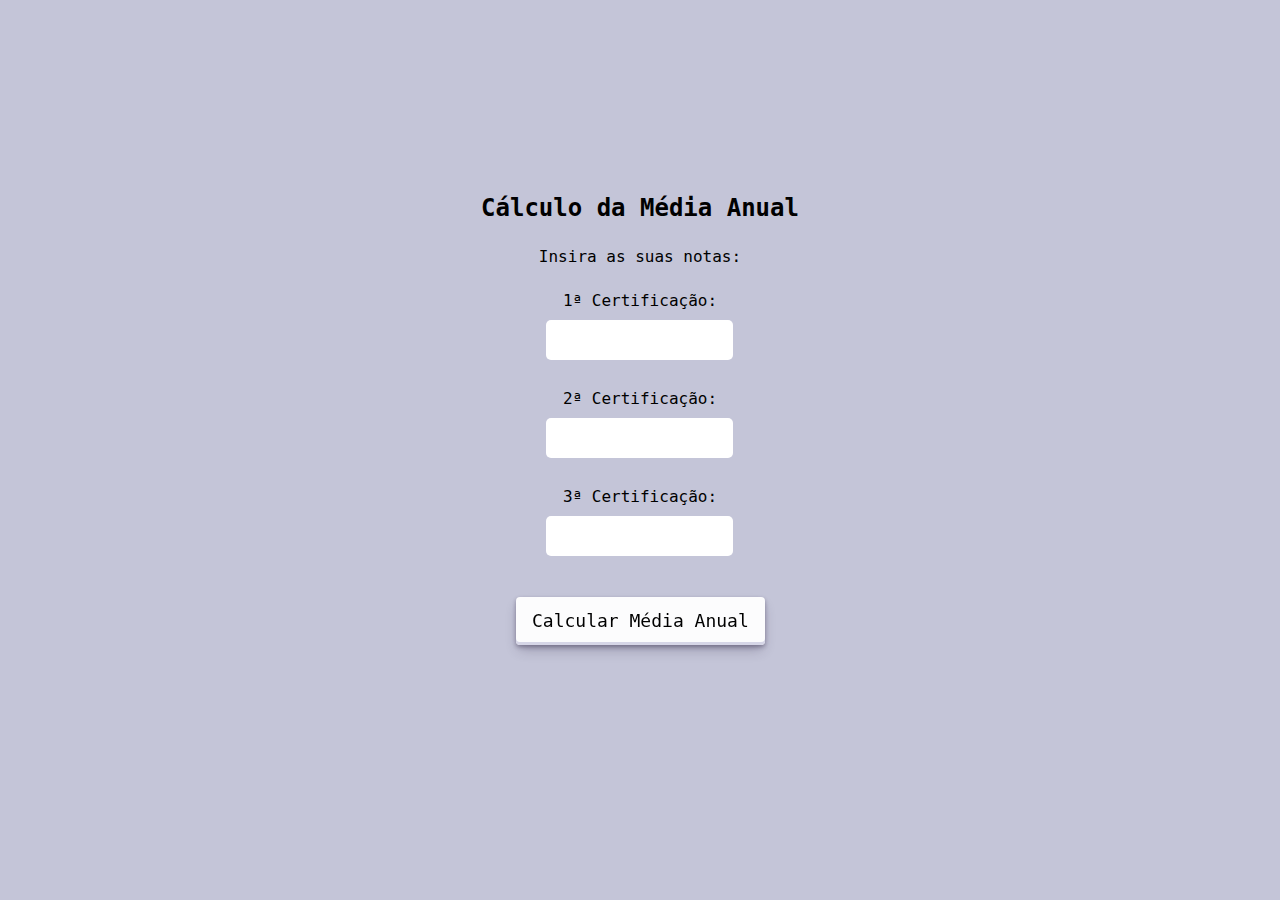
==== mediaanual.html @ dec22cfc "Add files via upload" ====
<!DOCTYPE html>
<html lang="pt-br">
<head>
<meta charset="UTF-8">
<meta name="viewport" content="width=device-width, initial-scale=1.0">
<link rel="stylesheet" type="text/css" href="style.css" />
<link rel="shortcut icon" type="imagex/png" href="logocalc.png">
<title>Média Anual</title>
</head>
<body>

<div class="padrao">
  <h2>Cálculo da Média Anual</h2>
  <p>Insira as suas notas:</p>

  <label for="nota1">1ª Certificação:</label>
  <input type="number" id="nota1" step="0.01"><br>

  <label for="nota2">2ª Certificação:</label>
  <input type="number" id="nota2" step="0.01"><br>

  <label for="nota3">3ª Certificação:</label>
  <input type="number" id="nota3" step="0.01"><br>

  <button onclick="calcularMediaAnual()">Calcular Média Anual</button>

  <p id="mediaAnualResultado"></p>
</div>

<script>

function calcularMediaAnual() {
  const nota1 = parseFloat(document.getElementById("nota1").value);
  const nota2 = parseFloat(document.getElementById("nota2").value);
  const nota3 = parseFloat(document.getElementById("nota3").value);

  if (isNaN(nota1) || isNaN(nota2) || isNaN(nota3)) {
    document.getElementById("mediaAnualResultado").textContent = "Por favor, insira notas válidas.";
    return;
  }

  const mediaAnual = (3 * nota1 + 3 * nota2 + 4 * nota3) / 10;
  document.getElementById("mediaAnualResultado").textContent = `A sua média anual é: ${mediaAnual.toFixed(2)}`;
}
</script>
</body>
</html>
---- style.css ----
* {
  margin: 0;
  padding: 0;
}

body {
  font-family: "JetBrains Mono", monospace;
  background-color: rgb(196, 197, 216);
  display: flex;
  flex-direction: column;
  align-items: center;
  height: 100vh;
}

footer {
  font-weight: bold;
  background-color: #272957; 
  color: #fff; 
  text-align: center; 
  padding: 10px 0; 
  position: absolute; 
  bottom: 0; 
  width: 100%; 
}
.logo {
  width: 130px;
  height: 130px;
  margin-top: 20px;
  border-radius: 55px;
  margin-bottom: 15px;
}

a {
  text-decoration: none;
  color: #272957
}

button {
  margin: 12px;
  align-items: center;
  appearance: none;
  background-color: #FCFCFD;
  border-radius: 4px;
  border-width: 0;
  box-shadow: rgba(45, 35, 66, 0.4) 0 2px 4px, rgba(45, 35, 66, 0.3) 0 7px 13px -3px, #D6D6E7 0 -3px 0 inset;
  box-sizing: border-box;
  cursor: pointer;
  display: inline-flex;
  font-family: "JetBrains Mono", monospace;
  height: 48px;
  justify-content: center;
  line-height: 1;
  list-style: none;
  overflow: hidden;
  padding-left: 16px;
  padding-right: 16px;
  position: relative;
  text-align: left;
  text-decoration: none;
  transition: box-shadow .15s, transform .15s;
  user-select: none;
  -webkit-user-select: none;
  touch-action: manipulation;
  white-space: nowrap;
  will-change: box-shadow, transform;
  font-size: 18px;
  align-self: center;
}

button:focus {
  box-shadow: #D6D6E7 0 0 0 1.5px inset, rgba(45, 35, 66, 0.4) 0 2px 4px, rgba(45, 35, 66, 0.3) 0 7px 13px -3px, #D6D6E7 0 -3px 0 inset;
}

button:hover {
  box-shadow: rgba(45, 35, 66, 0.4) 0 4px 8px, rgba(45, 35, 66, 0.3) 0 7px 13px -3px, #D6D6E7 0 -3px 0 inset;
  transform: translateY(-2px);
}

button:active {
  box-shadow: #D6D6E7 0 3px 7px inset;
  transform: translateY(2px);
}

.padrao {
  display: flex;
  flex-direction: column;
  align-items: center;
  justify-content: center;
  text-align: center;
  height: 100vh;
}

.padrao input {
  margin: 10px;
  border: none;
  border-radius: 5px;
  height: 30px;
  padding: 5px;
}

.padrao p {
  text-align: center;
  margin: 25px;
}

.padrao h2 {
  text-align: center;
}


@media (max-width: 768px) {
  .logo {
    width: 100px;
    height: 100px;
  }

  button {
    font-size: 16px;
    height: 40px;
  }
}


@media (min-width: 769px) {
  .logo {
    width: 130px;
    height: 130px;
  }

  button {
    font-size: 18px;
    height: 48px;
  }
}

.rodape {
  text-decoration: none;
  position: relative;
  font-size: 17px;
}

.rodape::before {
  content: '';
  background-color: #27295748;
  position: absolute;
  left: 0;
  bottom: 3px;
  width: 100%;
  height: 8px;
  z-index: -1;
}

.rodape:hover::before {
  bottom: 0;
  height: 100%;
}

.rodape::before {
  content: '';
  background-color: #27295748;
  position: absolute;
  left: 0;
  bottom: 3px;
  width: 100%;
  height: 8px;
  z-index: -1;
  transition: all .3s ease-in-out;
}
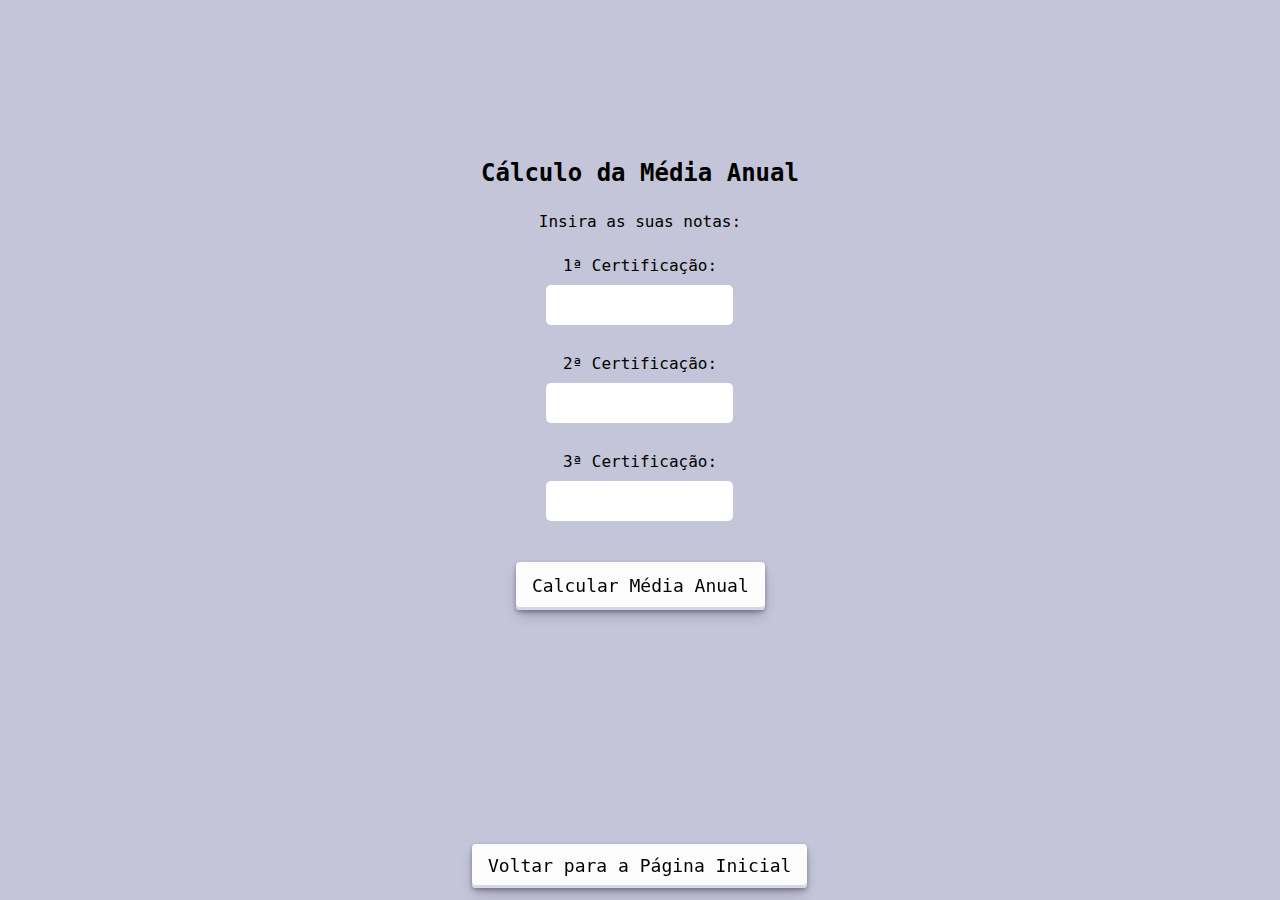
==== commit 6120b806: "Add files via upload" ====
--- a/mediaanual.html
+++ b/mediaanual.html
@@ -26,8 +26,12 @@
 
   <p id="mediaAnualResultado"></p>
 </div>
+<button onclick="voltarParaIndex()">Voltar para a Página Inicial</button>
+<script>
 
-<script>
+function voltarParaIndex() {
+  window.location.href = "index.html"; 
+}
 
 function calcularMediaAnual() {
   const nota1 = parseFloat(document.getElementById("nota1").value);
--- a/style.css
+++ b/style.css
@@ -165,4 +165,9 @@
   height: 8px;
   z-index: -1;
   transition: all .3s ease-in-out;
+}
+
+#infoIcon {
+  color: red;
+  cursor: pointer;
 }